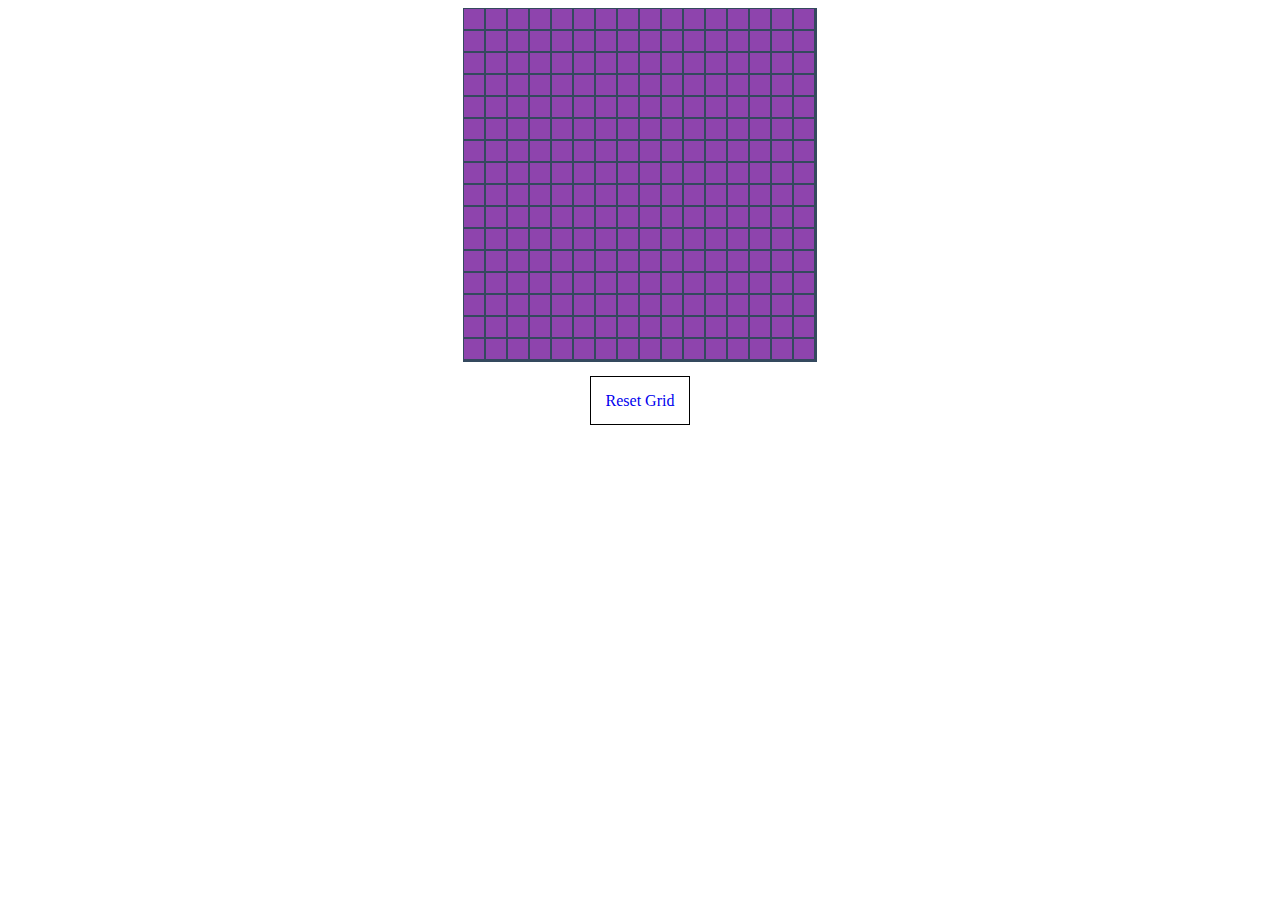
==== etch.html @ eca0dfc3 "add grid, hover color, button" ====
<!DOCTYPE html>

<html>
<head>
	<title>Etch-A-Sketch</title>
	<link rel="stylesheet" type="text/css" href="etch.css">
	<script src="https://ajax.googleapis.com/ajax/libs/jquery/1.12.2/jquery.min.js"></script>
</head>
<body>
	<div class="button">
		<a href="#" onclick="resetGrid(); return true;">Reset Grid</a>
	</div>


<script type="text/javascript" src="etch.js"></script>
</body>
</html>
---- etch.css ----
.container {
	height: 354px;
	width: 354px;
	background-color: #34495e;
	margin: 0 auto;
}

.div1 {
	background-color: #8e44ad;
	height: 20px;
	width: 20px;
	display: inline-block;
	margin: 1px;
	float: left;

}
.newColor {
	background-color: #ecf0f1;
}

.button {
	text-align: center;
	margin-top: 30px;
}

a {
	border: 1px solid black;
	padding: 15px;
	text-decoration: none;
}
a:hover {
	color: black;
}

.div2 {
	background-color: #e74c3c;
	height: 20px;
	width: 20px;
	display: inline-block;
	margin: 1px;
	float: left;
}
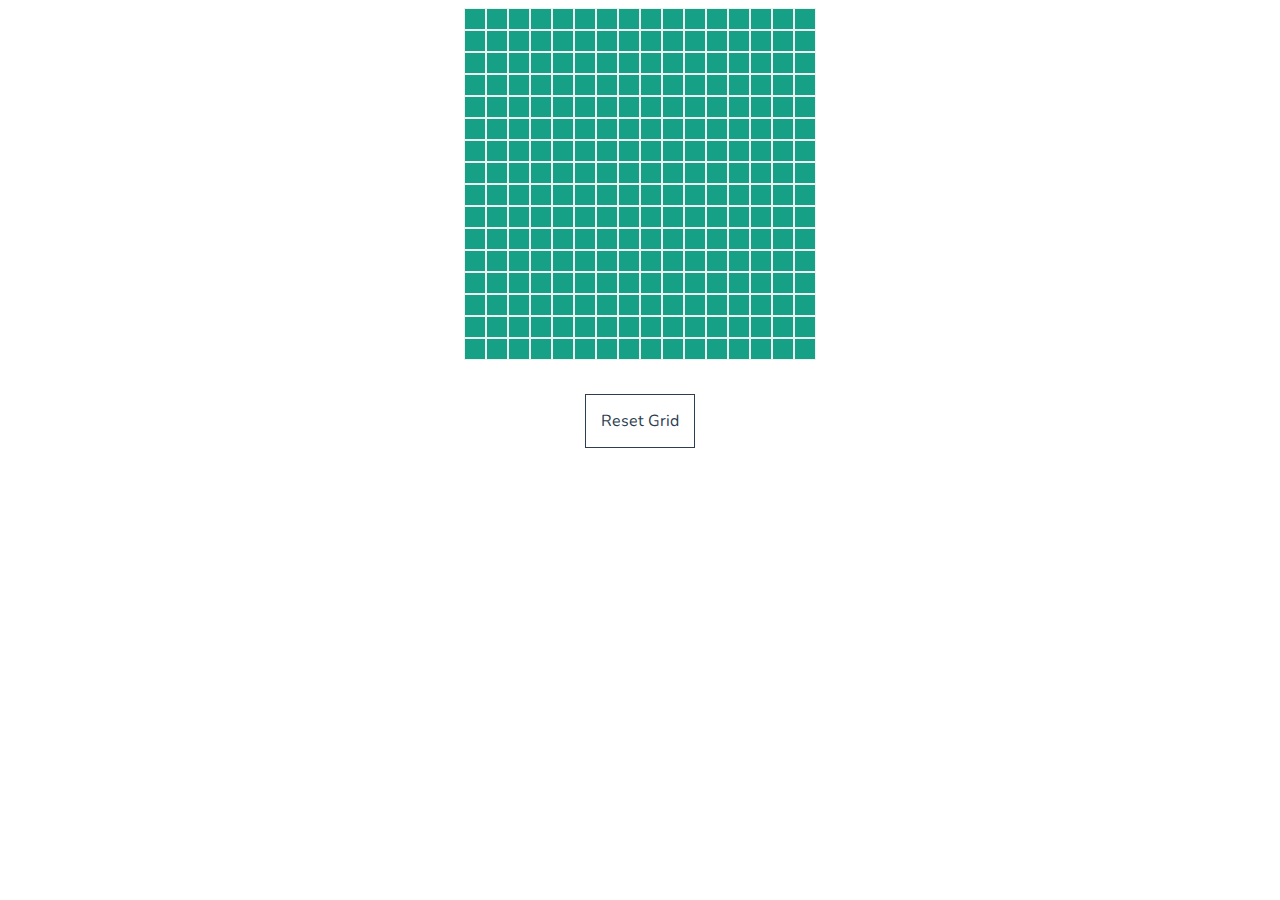
==== commit 57a710e1: "finish project" ====
--- a/etch.html
+++ b/etch.html
@@ -4,6 +4,7 @@
 <head>
 	<title>Etch-A-Sketch</title>
 	<link rel="stylesheet" type="text/css" href="etch.css">
+	<link href='https://fonts.googleapis.com/css?family=Nunito' rel='stylesheet' type='text/css'>
 	<script src="https://ajax.googleapis.com/ajax/libs/jquery/1.12.2/jquery.min.js"></script>
 </head>
 <body>
--- a/etch.css
+++ b/etch.css
@@ -1,44 +1,40 @@
 
 
 .container {
-	height: 354px;
-	width: 354px;
-	background-color: #34495e;
+	height: 352px;
+	width: 352px;
+	background-color: #ecf0f1;
 	margin: 0 auto;
 }
 
-.div1 {
-	background-color: #8e44ad;
+.square {
+	background-color: #16a085;
 	height: 20px;
 	width: 20px;
 	display: inline-block;
 	margin: 1px;
 	float: left;
-
 }
-.newColor {
+.hoverColor {
 	background-color: #ecf0f1;
 }
 
 .button {
 	text-align: center;
-	margin-top: 30px;
+	margin-top: 50px;
 }
 
 a {
-	border: 1px solid black;
+	color: #2c3e50;
+	border: 1px solid #2c3e50;
 	padding: 15px;
 	text-decoration: none;
+	font-family: 'Nunito', sans-serif;
+	transition: .2s ease-out;
 }
 a:hover {
-	color: black;
+	color: #ecf0f1;
+	background-color: #2c3e50;
+	transition: .2s;
 }
 
-.div2 {
-	background-color: #e74c3c;
-	height: 20px;
-	width: 20px;
-	display: inline-block;
-	margin: 1px;
-	float: left;
-}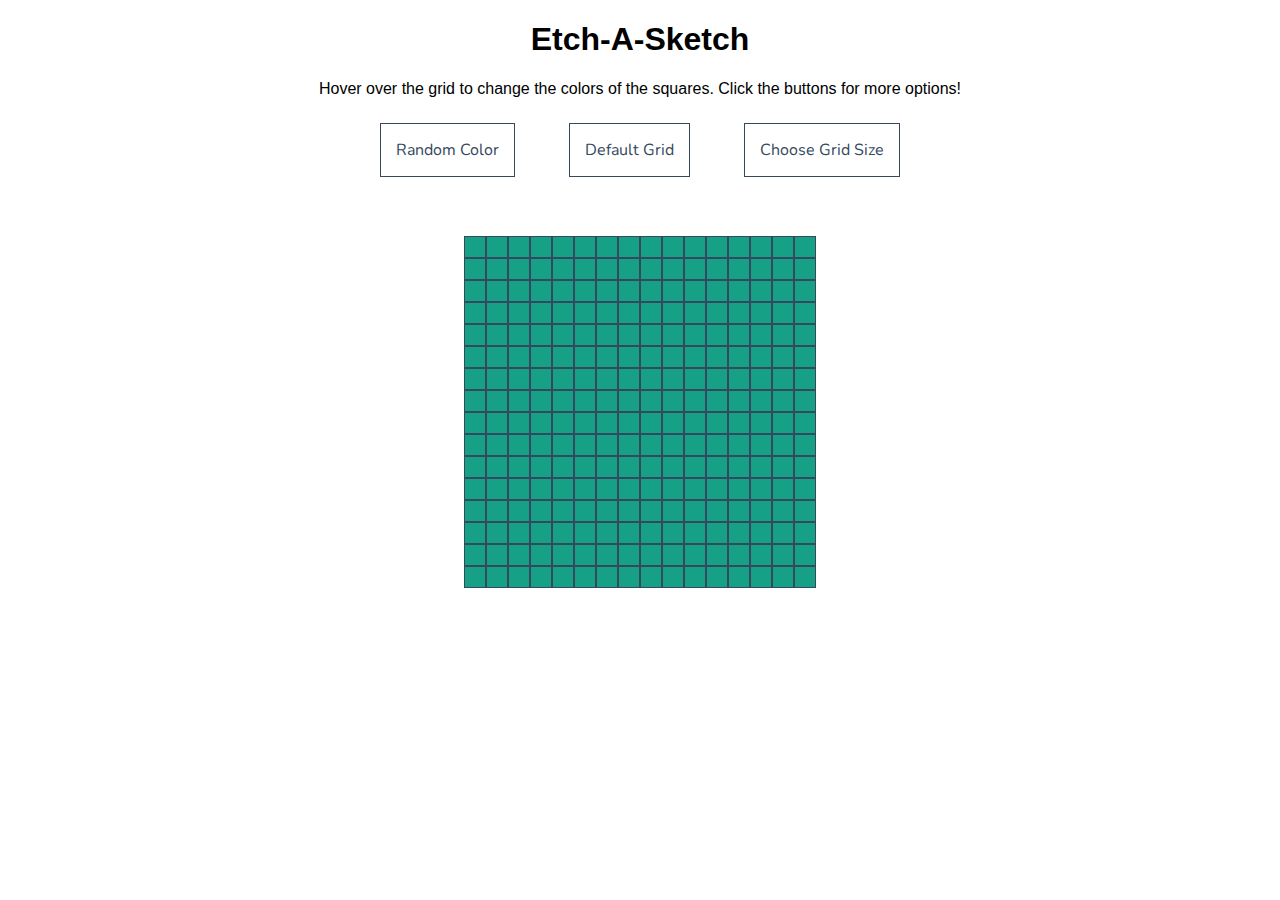
==== commit 613542f8: "bug fixes, add random color option" ====
--- a/etch.html
+++ b/etch.html
@@ -3,16 +3,27 @@
 <html>
 <head>
 	<title>Etch-A-Sketch</title>
-	<link rel="stylesheet" type="text/css" href="etch.css">
+	<link rel="stylesheet" type="text/css" href="css/normalize.css">
+	<link rel="stylesheet" type="text/css" href="css/etch.css">
 	<link href='https://fonts.googleapis.com/css?family=Nunito' rel='stylesheet' type='text/css'>
 	<script src="https://ajax.googleapis.com/ajax/libs/jquery/1.12.2/jquery.min.js"></script>
 </head>
 <body>
-	<div class="button">
-		<a href="#" onclick="resetGrid(); return true;">Reset Grid</a>
+	<div class="topText">
+		<h1>Etch-A-Sketch</h1>
+		<p>Hover over the grid to change the colors of the squares. Click the buttons for more options!</p>
 	</div>
-
-
-<script type="text/javascript" src="etch.js"></script>
+	<div class="buttonsGroup">
+		<div class="button">
+			<a href="#" onclick="resetToRandomColors(); return true;">Random Color</a>
+		</div>
+		<div class="button">
+			<a href="#" onclick="resetToDefault(); return true;">Default Grid</a>
+		</div>
+		<div class="button">
+			<a href="#" onclick="chooseGridSize(); return true;">Choose Grid Size</a>
+		</div>
+	</div>
+<script type="text/javascript" src="javascript/etch.js"></script>
 </body>
 </html>--- a/css/etch.css
+++ b/css/etch.css
@@ -0,0 +1,56 @@
+
+body {
+	display: flex;
+	flex-flow: column;
+}
+
+.topText {
+	order: 1;
+	text-align: center;
+}
+
+
+.container {
+	height: 352px;
+	width: 352px;
+	background-color: #34495e;
+	margin: 50px auto 0 auto;
+	order: 3;
+}
+
+.square {
+	background: #16a085;
+	height: 20px;
+	width: 20px;
+	display: inline-block;
+	margin: 1px;
+	float: left;
+}
+.hoverColor {
+	background-color: #ecf0f1;
+}
+.buttonsGroup {
+	order: 2;
+	text-align: center;
+}
+
+.button {
+	text-align: center;
+	margin: 25px;
+	display: inline-block;
+}
+
+a {
+	color: #34495e;
+	border: 1px solid #34495e;
+	padding: 15px;
+	text-decoration: none;
+	font-family: 'Nunito', sans-serif;
+	transition: .2s ease-out;
+}
+a:hover {
+	color: #ecf0f1;
+	background-color: #34495e;
+	transition: .2s;
+}
+
